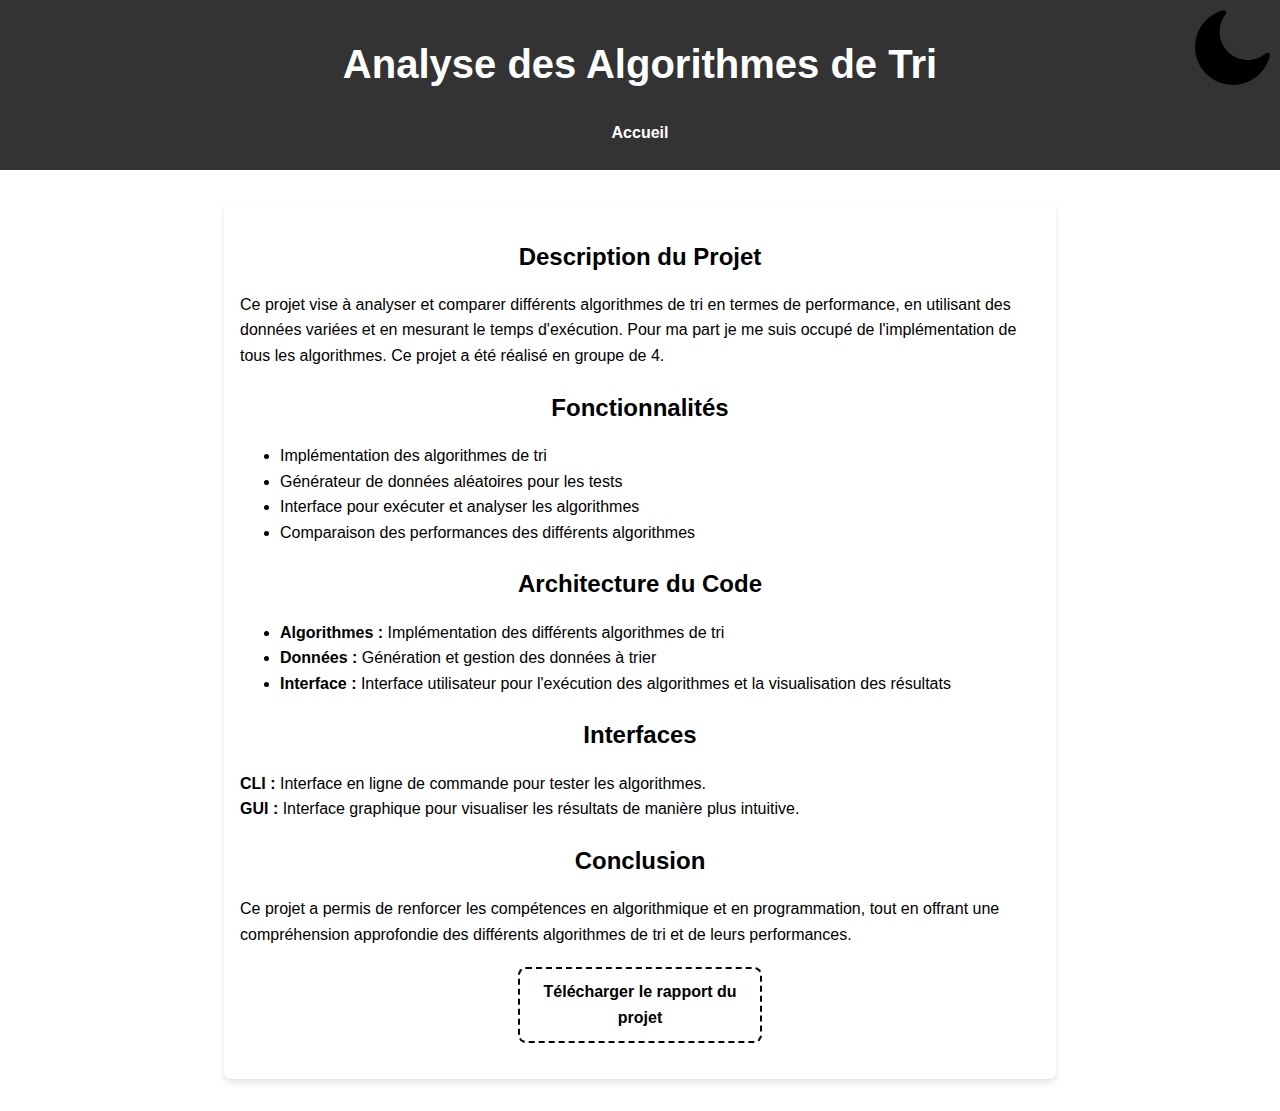
==== html/algorithme_de_tri.html @ dc68839b "ajout de differentes page, des rapports" ====
<!DOCTYPE html>
<html lang="fr">
<head>
    <meta charset="UTF-8">
    <meta name="viewport" content="width=device-width, initial-scale=1.0">
    <title>Analyse des Algorithmes de Tri - Bastien MARCHERON</title>
    <link rel="stylesheet" href="../style/style.css">
    <script src="../script/script.js" defer></script>
</head>
<body>
    <header>
        <h1>Analyse des Algorithmes de Tri</h1>
        <nav>
            <a href="../index.html">Accueil</a>
        </nav>
        <div id="theme-toggle">
            <img src="../logo/moon.png" alt="Changer le thème" id="theme-icon">
        </div>
    </header>

    <section id="project-details">
        <h2>Description du Projet</h2>
        <p>
            Ce projet vise à analyser et comparer différents algorithmes de
            tri en termes de performance, en utilisant des données 
            variées et en mesurant le temps d'exécution. Pour ma part
            je me suis occupé de l'implémentation de tous les algorithmes.
            Ce projet a été réalisé en groupe de 4.
        </p>

        <h2>Fonctionnalités</h2>
        <ul>
            <li>Implémentation des algorithmes de tri</li>
            <li>Générateur de données aléatoires pour les tests</li>
            <li>Interface pour exécuter et analyser les algorithmes</li>
            <li>Comparaison des performances des différents algorithmes</li>
        </ul>

        <h2>Architecture du Code</h2>
        <ul>
            <li><strong>Algorithmes :</strong> Implémentation des différents algorithmes de tri</li>
            <li><strong>Données :</strong> Génération et gestion des données à trier</li>
            <li><strong>Interface :</strong> Interface utilisateur pour l'exécution des algorithmes et la visualisation des résultats</li>
        </ul>

        <h2>Interfaces</h2>
        <p>
            <strong>CLI :</strong> Interface en ligne de commande pour tester les algorithmes.<br>
            <strong>GUI :</strong> Interface graphique pour visualiser les résultats de manière plus intuitive.
        </p>

        <h2>Conclusion</h2>
        <p>
            Ce projet a permis de renforcer les compétences en algorithmique et en 
            programmation, tout en offrant une compréhension approfondie 
            des différents algorithmes de tri et de leurs performances.
        </p>

        <a href="../pdf/rapport_tri.pdf" download="rapport-analyse-algorithmes-tri.pdf" id="report-download" target="_blank">
            Télécharger le rapport du projet
        </a>
    </section>    
</body>
</html>
---- style/style.css ----
body {
    font-family: Verdana, sans-serif;
    margin: 0;
    padding: 0;
    line-height: 1.6;
    background-color: white;
}

body, section {
    transition: background-color 0.25s ease, box-shadow 0.25s ease;
}

header {
    background-color: #333;
    color: white;
    text-align: center;
    padding: 1rem 0;
}

header h1 {
    font-size: 2.5rem;
    margin: 0;
    color: white;
    padding: 1rem;
    border-radius: 5px;
    transition: transform 0.5s ease; 
}

header h1:hover {
    transform: scale(1.05);
    text-shadow: 0 0 12px rgba(0, 170, 255, 0.9), 0 0 25px rgba(0, 170, 255, 0.7);
}

section {
    margin: 2rem auto;
    padding: 1rem;
    max-width: 800px;
    background-color: #fff;
    border-radius: 8px;
    box-shadow: 0 4px 6px rgba(0, 0, 0, 0.1);
}

h2 {
    text-align: center;
    font-size: 1.5rem;
    margin-bottom: 0.5rem;
}

nav a {
    color: #fff;
    text-decoration: none;
    font-weight: bold;
    padding: 0.5rem;
    display: inline-block;
}

nav a:hover, #report-download:hover {
    text-decoration: underline;
}

#contact ul {
    display: flex;
    justify-content: center;
    padding: 0;
    list-style-type: none;
}

#contact {
    text-align: center;
}

#contact li {
    margin: 0 20px;
}

#contact li a {
    display: inline-block;
    padding: 10px 15px;
    border: 2px solid #333;
    border-radius: 20px;
    box-shadow: 2px 2px 6px rgba(0, 0, 0, 0.7);
    font-style: italic;
    color: inherit;
    text-decoration: none;
    position: relative;
    transition: all 0.3s ease;
}

#contact li a:hover {
    border-color: #0073e6;
    text-decoration: underline;
}

#contact li a::after {
    content: ' ➔';
    transition: margin-left 0.3s ease;
}

#contact li a:hover::after {
    margin-left: 5px;
}

#theme-toggle {
    position: absolute;
    top: 10px;
    right: 10px;
    width: 75px;
    height: 75px;
    cursor: pointer;
    background-size: cover;
    background-repeat: no-repeat;
    background-position: center;
    transition: background-image 0.3s ease;
}

#theme-icon {
    width: 100%;
    height: 100%;
    object-fit: cover;
}

#cv-download {
    display: inline-block;
    margin-top: 10px;
}

#cv-icon {
    width: 80px;
    height: 80px;
    cursor: pointer;
    transition: transform 0.5s ease;
}

#cv-icon:hover {
    transform: scale(1.1);
}

#report-download {
    color : inherit;
    text-decoration: none;
    display: block;
    width: 200px;
    margin: 20px auto;
    padding: 10px 20px;
    text-align: center;
    border: 2px dashed;
    border-radius: 8px;
    font-size: 1rem;
    font-weight: bold;
}


.project {
    text-align: center;
    margin-bottom: 2rem;
}

.project h3 {
    margin-bottom: 1rem;
    font-size: 1.25rem;
    padding: 10px;
}

.project img {
    width: 400px;
    height: 300px;
    border-radius: 10px;
    box-shadow: 0 4px 8px rgba(0, 0, 0, 0.2);
    transition: box-shadow 0.3s ease, transform 0.3s ease;
    margin: 0 auto;
    display: block;
    object-fit: cover;
}

.project img:hover {
    box-shadow: 0 4px 12px violet;
    transform: scale(1.05);
}

/* Media Queries */
@media (max-width: 768px) {
    header h1 {
        font-size: 2rem;
    }

    section {
        padding: 0.5rem;
        font-size: 0.875rem;
    }

    a {
        font-size: 0.875rem;
    }

    #theme-toggle {
        width: 60px;
        height: 60px;
    }

    #cv-icon {
        width: 60px;
        height: 60px;
    }

    .project img {
        width: 300px;
        height: 225px;
    }
}

@media (max-width: 480px) {
    header h1 {
        font-size: 1.5rem;
    }

    section {
        margin: 1rem auto;
        padding: 0.5rem;
        font-size: 0.75rem;
    }

    a {
        font-size: 0.75rem;
    }

    #theme-toggle {
        width: 50px;
        height: 50px;
    }

    #cv-icon {
        width: 40px;
        height: 40px;
    }

    .project img {
        width: 250px;
        height: 188px;
    }
}
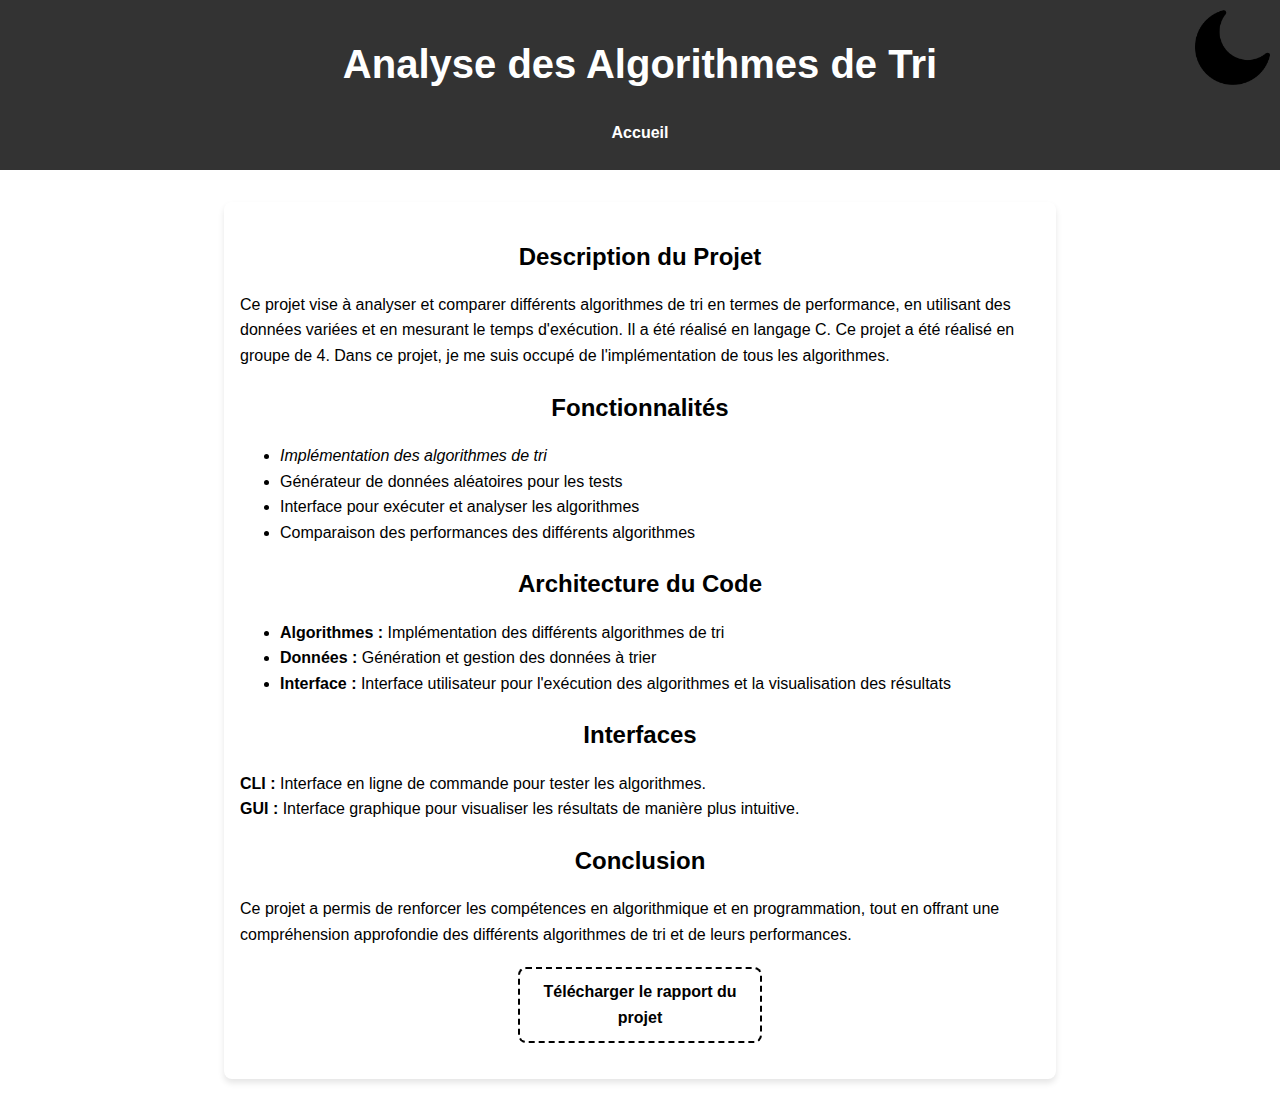
==== commit 8287d1fb: "modifications mineures, ajustement du texte" ====
--- a/html/algorithme_de_tri.html
+++ b/html/algorithme_de_tri.html
@@ -3,7 +3,7 @@
 <head>
     <meta charset="UTF-8">
     <meta name="viewport" content="width=device-width, initial-scale=1.0">
-    <title>Analyse des Algorithmes de Tri - Bastien MARCHERON</title>
+    <title>Analyse des Algorithmes de Tri</title>
     <link rel="stylesheet" href="../style/style.css">
     <script src="../script/script.js" defer></script>
 </head>
@@ -21,16 +21,14 @@
     <section id="project-details">
         <h2>Description du Projet</h2>
         <p>
-            Ce projet vise à analyser et comparer différents algorithmes de
-            tri en termes de performance, en utilisant des données 
-            variées et en mesurant le temps d'exécution. Pour ma part
-            je me suis occupé de l'implémentation de tous les algorithmes.
-            Ce projet a été réalisé en groupe de 4.
+            Ce projet vise à analyser et comparer différents algorithmes de tri en termes de performance, en utilisant des données variées et en mesurant le temps d'exécution. 
+            Il a été réalisé en langage C. Ce projet a été réalisé en groupe de 4.
+            Dans ce projet, je me suis occupé de l'implémentation de tous les algorithmes. 
         </p>
 
         <h2>Fonctionnalités</h2>
         <ul>
-            <li>Implémentation des algorithmes de tri</li>
+            <li><em>Implémentation des algorithmes de tri</em></li>
             <li>Générateur de données aléatoires pour les tests</li>
             <li>Interface pour exécuter et analyser les algorithmes</li>
             <li>Comparaison des performances des différents algorithmes</li>
--- a/style/style.css
+++ b/style/style.css
@@ -28,14 +28,14 @@
 
 header h1:hover {
     transform: scale(1.05);
-    text-shadow: 0 0 12px rgba(0, 170, 255, 0.9), 0 0 25px rgba(0, 170, 255, 0.7);
+    text-shadow: 0 0 12px lightblue, 0 0 25px lightblue;
 }
 
 section {
     margin: 2rem auto;
     padding: 1rem;
     max-width: 800px;
-    background-color: #fff;
+    background-color: white;
     border-radius: 8px;
     box-shadow: 0 4px 6px rgba(0, 0, 0, 0.1);
 }
@@ -47,7 +47,7 @@
 }
 
 nav a {
-    color: #fff;
+    color: white;
     text-decoration: none;
     font-weight: bold;
     padding: 0.5rem;
@@ -87,7 +87,7 @@
 }
 
 #contact li a:hover {
-    border-color: #0073e6;
+    border-color: blue;
     text-decoration: underline;
 }
 
@@ -135,6 +135,7 @@
     transform: scale(1.1);
 }
 
+
 #report-download {
     color : inherit;
     text-decoration: none;
@@ -173,7 +174,7 @@
 }
 
 .project img:hover {
-    box-shadow: 0 4px 12px violet;
+    box-shadow: 0 4px 12px blue;
     transform: scale(1.05);
 }
 
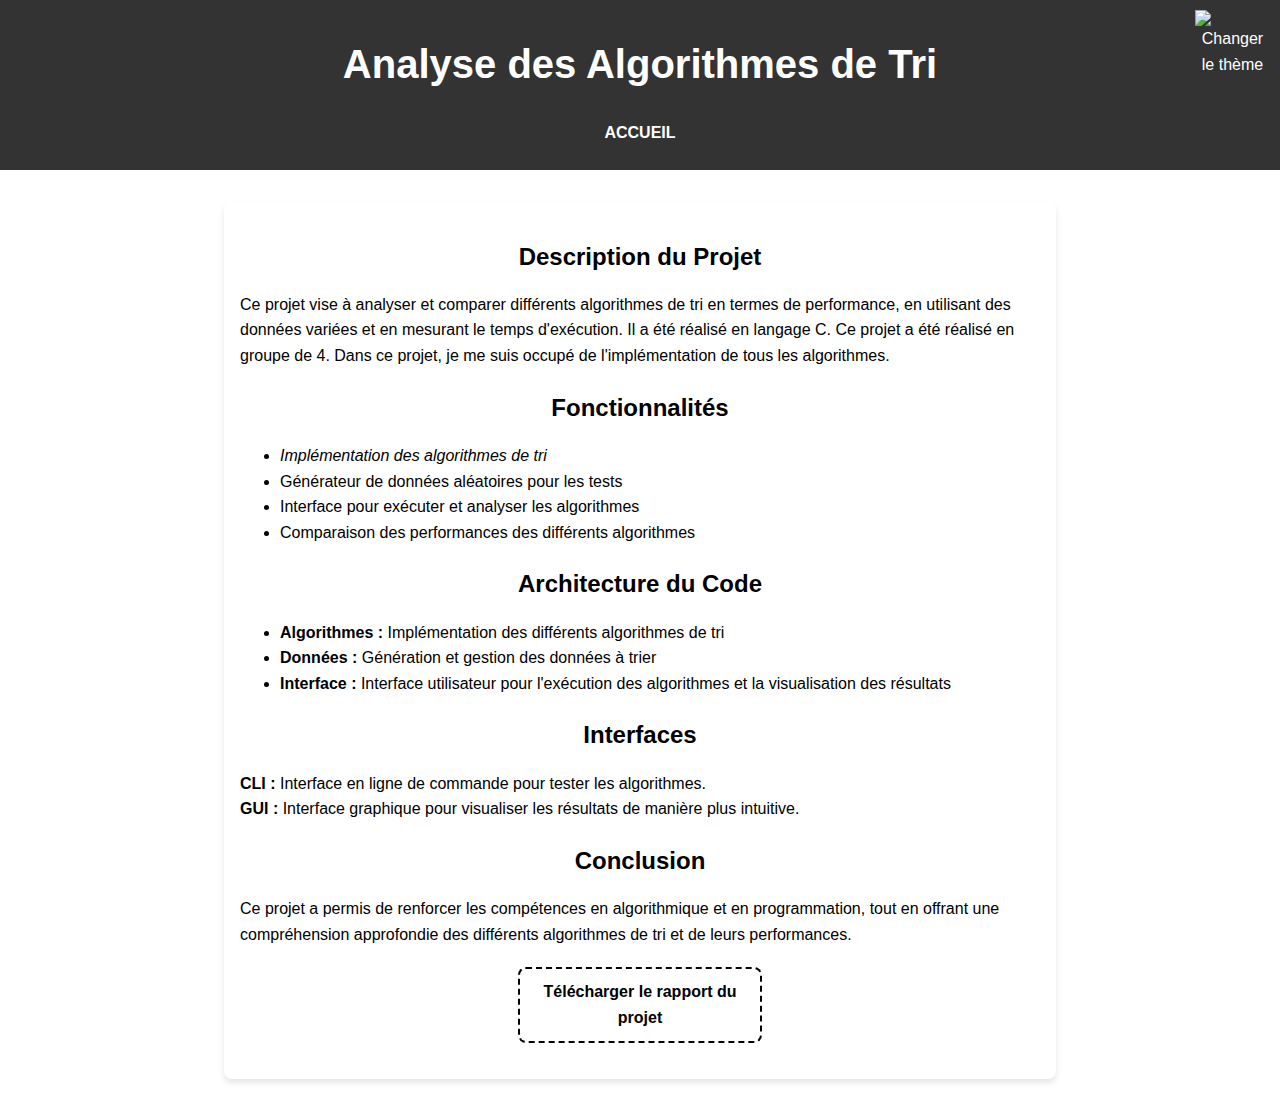
==== commit 122c7e79: "ajustement du texte" ====
--- a/html/algorithme_de_tri.html
+++ b/html/algorithme_de_tri.html
@@ -11,7 +11,7 @@
     <header>
         <h1>Analyse des Algorithmes de Tri</h1>
         <nav>
-            <a href="../index.html">Accueil</a>
+            <a href="../index.html">ACCUEIL</a>
         </nav>
         <div id="theme-toggle">
             <img src="../logo/moon.png" alt="Changer le thème" id="theme-icon">
